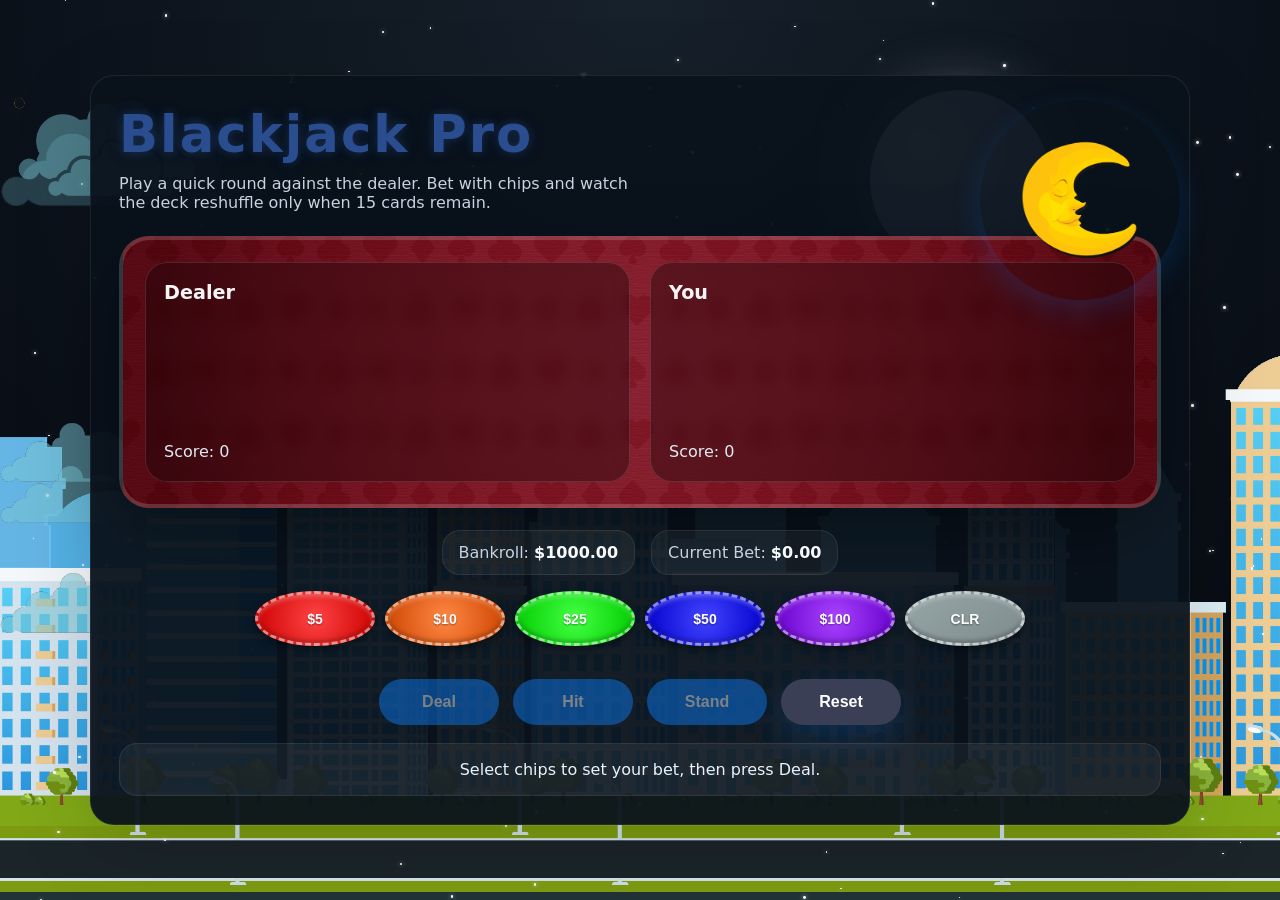
==== blackJackPro.html @ 54fb6fe0 "This is my new blackjack Pro game, it's almost done" ====
<!DOCTYPE html>
<html lang="en">
<head>
    <meta charset="UTF-8">
    <meta name="viewport" content="width=device-width, initial-scale=1.0">
    <title>Blackjack Pro</title>
    <link rel="stylesheet" href="blackJackPro.css">
</head>
<body>
    <div class="stars-container" id="stars-bg"></div>
    <div class="app-shell game-container">
        <header class="header">
            <div class="header-top">
                <div>
                    <h1>Blackjack Pro</h1>
                    <p>Play a quick round against the dealer. Bet with chips and watch the deck reshuffle only when 15 cards remain.</p>
                </div>
                <div class="theme-switcher">
                    <button id="theme-toggle" type="button" aria-label="Toggle theme">
                        <img id="theme-icon" src="pictures/moon1319.png" alt="Toggle theme">
                    </button>
                </div>
            </div>
        </header>
        <main class="game-board">
            <section class="hand-panel dealer-panel">
                <h2>Dealer</h2>
                <div id="dealer-cards" class="cards"></div>
                <div class="score">Score: <span id="dealer-score">0</span></div>
            </section>
            <section class="hand-panel player-panel">
                <h2>You</h2>
                <div id="player-cards" class="cards"></div>
                <div class="score">Score: <span id="player-score">0</span></div>
            </section>
        </main>
        <section class="betting">
            <div class="bet-info">
                <div class="wallet">Bankroll: <strong id="balance-display">$1000.00</strong></div>
                <div class="wallet">Current Bet: <strong id="bet-display">$0.00</strong></div>
            </div>
            <div class="chip-tray" id="chip-buttons">
                <button class="chip chip-5" data-value="5">
                    <div class="chip-face">$5</div>
                </button>
                <button class="chip chip-10" data-value="10">
                    <div class="chip-face">$10</div>
                </button>
                <button class="chip chip-25" data-value="25">
                    <div class="chip-face">$25</div>
                </button>
                <button class="chip chip-50" data-value="50">
                    <div class="chip-face">$50</div>
                </button>
                <button class="chip chip-100" data-value="100">
                    <div class="chip-face">$100</div>
                </button>
                <button class="chip chip-clear" data-value="clear">
                    <div class="chip-face">CLR</div>
                </button>
            </div>
        </section>
        <section class="controls">
            <div class="button-row">
                <button id="deal-btn" disabled>Deal</button>
                <button id="hit-btn" disabled>Hit</button>
                <button id="stand-btn" disabled>Stand</button>
                <button id="reset-btn">Reset</button>
            </div>
            <div class="status">
                <p id="message">Select chips to set your bet, then press Deal.</p>
            </div>
        </section>
    </div>
    <script src="blackJackPro.js"></script>
</body>
</html>
---- blackJackPro.css ----
* {
    box-sizing: border-box;
}

:root {
    color-scheme: light;
    --bg: radial-gradient(circle at top, #e3e8f1 0%, #d2d9e3 48%, #b8c2d1 100%);
    --surface: rgba(235, 239, 245, 0.95);
    --surface-strong: rgba(230, 236, 243, 0.98);
    --text: #15202b;
    --muted: #596675;
    --border: rgba(20, 30, 45, 0.16);
    --panel: rgba(180, 200, 230, 0.85);
    --panel-border: rgba(20, 30, 45, 0.14);
    --button-bg: #0c81ff;
    --button-text: #ffffff;
    --button-surface: rgba(230, 236, 243, 0.95);
    --table-bg: url("pictures/green-table.jpg");
}

body.dark {
    color-scheme: dark;
    --bg: radial-gradient(circle at top, #17212b 0%, #0d141d 45%, #05080f 100%);
    --surface: rgba(10, 18, 28, 0.95);
    --surface-strong: rgba(10, 18, 28, 0.98);
    --text: #f5f5f5;
    --muted: #c8d2e0;
    --border: rgba(255, 255, 255, 0.08);
    --panel: rgba(0, 0, 0, 0.32);
    --panel-border: rgba(255, 255, 255, 0.12);
    --button-bg: #0c81ff;
    --button-text: #ffffff;
    --button-surface: rgba(255, 255, 255, 0.08);
    --table-bg: url("pictures/red-table.jpg");
    background: url("pictures/daytime-city42281.png") center/cover no-repeat, var(--bg);
    background-attachment: fixed;
}

body {
    margin: 0;
    min-height: 100vh;
    font-family: Inter, system-ui, -apple-system, BlinkMacSystemFont, "Segoe UI", sans-serif;
    background: url("pictures/daytime-city42281.png") center/cover no-repeat, linear-gradient(to bottom, #87ceeb 0%, #ffffff 100%);
    background-attachment: fixed;
    color: var(--text);
    display: flex;
    align-items: center;
    justify-content: center;
    padding: 20px;
    transition: background 220ms ease, color 220ms ease;
}

.app-shell {
    width: min(1100px, 100%);
    border: 1px solid var(--border);
    border-radius: 24px;
    padding: 28px;
    background: var(--surface);
    box-shadow: 0 20px 80px rgba(0, 0, 0, 0.15);
}

.header {
    margin-bottom: 24px;
}

.header-top {
    display: flex;
    align-items: center;
    justify-content: space-between;
    gap: 16px;
    flex-wrap: wrap;
}

.header h1 {
    margin: 0;
    font-size: clamp(2rem, 4vw, 3.5rem);
    letter-spacing: 0.04em;
}

body.dark .header h1 {
    color: #2a4d8f;
    text-shadow:
        0 0 8px rgba(42, 77, 143, 0.35),
        0 0 18px rgba(42, 77, 143, 0.2);
}

.header p {
    margin: 10px 0 0;
    max-width: 520px;
    color: var(--muted);
}

.theme-switcher {
    position: fixed;
    top: 100px;
    right: 100px;
    display: inline-flex;
    align-items: center;
    justify-content: center;
    z-index: 1000;
}

#theme-toggle {
    width: 200px;
    height: 200px;
    border: none;
    border-radius: 50%;
    background: transparent;
    display: inline-flex;
    align-items: center;
    justify-content: center;
    padding: 0;
    cursor: pointer;
    transition: transform 150ms ease;
}

#theme-toggle:hover {
    transform: scale(1.05);
}

#theme-toggle img {
    width: 120px;
    height: 120px;
    display: block;
    transition: filter 300ms ease;
}

#theme-toggle.showing-sun img {
    filter: drop-shadow(0 0 20px rgba(255, 215, 0, 0.7)) drop-shadow(0 0 40px rgba(255, 200, 0, 0.4));
}

.game-board {
    display: grid;
    gap: 20px;
    grid-template-columns: repeat(2, minmax(0, 1fr));
    margin-bottom: 22px;
    padding: 22px;
    border-radius: 30px;
    background-image: var(--table-bg);
    background-size: cover;
    background-position: center;
    background-repeat: no-repeat;
    border: 4px solid rgba(255, 255, 255, 0.16);
    box-shadow: 0 26px 70px rgba(0, 0, 0, 0.35);
}

.hand-panel {
    padding: 18px;
    border-radius: 22px;
    background: var(--panel);
    border: 1px solid var(--panel-border);
    backdrop-filter: blur(8px);
    min-height: 220px;
}

.hand-panel h2 {
    margin: 0 0 14px;
    font-size: 1.2rem;
}

.cards {
    display: flex;
    flex-wrap: wrap;
    gap: 12px;
    min-height: 110px;
    padding: 6px;
    margin-bottom: 14px;
}

.card {
    width: 72px;
    height: 96px;
    border-radius: 16px;
    border: 1px solid rgba(255, 255, 255, 0.16);
    background: rgba(255, 255, 255, 0.06);
    box-shadow: 0 14px 35px rgba(0, 0, 0, 0.18);
    display: grid;
    place-items: center;
    padding: 8px;
    overflow: hidden;
}

.card img {
    width: 100%;
    height: 100%;
    object-fit: contain;
    display: block;
}

.card.hidden {
    background: linear-gradient(135deg, #0f2533 0%, #112f42 100%);
    border-color: rgba(255, 255, 255, 0.12);
}

.score {
    font-size: 1rem;
    color: #e0e9f2;
}

.betting {
    display: grid;
    gap: 16px;
    margin-bottom: 18px;
}

.bet-info {
    display: flex;
    gap: 16px;
    flex-wrap: wrap;
    justify-content: center;
}

.wallet {
    background: rgba(255, 255, 255, 0.05);
    border: 1px solid rgba(255, 255, 255, 0.08);
    border-radius: 18px;
    padding: 12px 16px;
    min-width: 180px;
    text-align: center;
    color: #c8d2e0;
}

.wallet strong {
    color: #f7fafc;
}

.chips {
    display: flex;
    flex-wrap: wrap;
    gap: 12px;
    justify-content: center;
    padding: 10px;
}

/* ===== CHIP TRAY ===== */
.chip-tray {
    display: flex;
    gap: 10px;
    justify-content: center;
    margin-bottom: 15px;
    padding: 0;
    background: transparent;
}

.chip {
    position: relative;
    width: 55px;
    height: 55px;
    aspect-ratio: 1 / 1;
    overflow: hidden;
    border-radius: 50%;
    border: 3px dashed rgba(255, 255, 255, 0.5);
    font-weight: 700;
    font-size: 14px;
    cursor: pointer;
    transition: all 0.2s ease;
    box-shadow:
        0 4px 8px rgba(0, 0, 0, 0.4),
        inset 0 2px 4px rgba(255, 255, 255, 0.3),
        inset 0 -2px 4px rgba(0, 0, 0, 0.3);
    display: inline-flex;
    align-items: center;
    justify-content: center;
    color: white;
}

.chip-face {
    position: relative;
    display: inline-flex;
    align-items: center;
    justify-content: center;
    width: 100%;
    height: 100%;
    font-family: 'Arial Black', sans-serif;
    font-size: 14px;
    font-weight: 700;
    color: inherit;
    text-shadow: 0 1px 2px rgba(0, 0, 0, 0.4);
    background: transparent;
    border-radius: 50%;
    overflow: hidden;
}

.chip:hover:not(:disabled) {
    transform: translateY(-4px) scale(1.1);
}

.chip:active:not(:disabled) {
    transform: translateY(-1px) scale(1.05);
}

.chip:disabled {
    opacity: 0.3;
    cursor: not-allowed;
    filter: grayscale(100%);
}

.chip.active {
    border: 3px solid #ffd700;
    box-shadow:
        0 4px 8px rgba(0, 0, 0, 0.4),
        inset 0 2px 4px rgba(255, 255, 255, 0.3),
        inset 0 -2px 4px rgba(0, 0, 0, 0.3),
        0 0 0 2px rgba(255, 215, 0, 0.5),
        0 0 12px rgba(255, 215, 0, 0.4);
}

.chip-5 {
    background: radial-gradient(circle, #ff4444, #cc0000);
    color: white;
}

.chip-10 {
    background: radial-gradient(circle, #ff8844, #cc4400);
    color: white;
}

.chip-25 {
    background: radial-gradient(circle, #44ff44, #00cc00);
    color: white;
}

.chip-50 {
    background: radial-gradient(circle, #4444ff, #0000cc);
    color: white;
}

.chip-100 {
    background: radial-gradient(circle, #aa44ff, #6600cc);
    color: white;
}

.chip-clear {
    background: linear-gradient(145deg, #95a5a6, #7f8c8d);
    width: 55px;
    height: 55px;
    border-radius: 50%;
}

.chip-clear .chip-face {
    font-size: 14px;
    background: transparent;
    border-radius: 50%;
}

.controls {
    display: grid;
    gap: 18px;
}

.button-row {
    display: flex;
    flex-wrap: wrap;
    gap: 14px;
    justify-content: center;
}

button {
    border: none;
    border-radius: 999px;
    min-width: 120px;
    padding: 14px 20px;
    font-size: 1rem;
    font-weight: 600;
    transition: transform 150ms ease, background-color 150ms ease, opacity 150ms ease;
    cursor: pointer;
    background: #0c81ff;
    color: white;
    box-shadow: 0 12px 30px rgba(12, 129, 255, 0.18);
}

button:hover:not(:disabled) {
    transform: translateY(-1px);
}

button:disabled {
    opacity: 0.45;
    cursor: not-allowed;
    box-shadow: none;
}

button#reset-btn {
    background: #3a3f56;
}

.status {
    text-align: center;
    padding: 16px 18px;
    border-radius: 18px;
    background: rgba(255, 255, 255, 0.05);
    border: 1px solid rgba(255, 255, 255, 0.08);
}

.status p {
    margin: 0;
    font-size: 1rem;
    color: #e5f3ff;
}

#confetti-container {
    position: fixed;
    top: 0;
    left: 0;
    width: 100%;
    height: 100%;
    pointer-events: none;
    overflow: hidden;
    z-index: 9999;
}

.confetti-piece {
    position: absolute;
    top: -10%;
    border-radius: 2px;
    will-change: transform, opacity;
}

@keyframes broken-neon {
    0%, 100% { opacity: 1; text-shadow: 0 0 5px #ff00ff, 0 0 10px #ff00ff, 0 0 15px #ff00ff, 0 0 20px #ff00ff, 0 0 35px #ff00ff, 0 0 40px #ff00ff; }
    10% { opacity: 0.8; text-shadow: 0 0 2px #ff00ff, 0 0 5px #ff00ff; }
    20% { opacity: 1; text-shadow: 0 0 5px #ff00ff, 0 0 10px #ff00ff, 0 0 15px #ff00ff, 0 0 20px #ff00ff, 0 0 35px #ff00ff, 0 0 40px #ff00ff; }
    30% { opacity: 0.9; text-shadow: 0 0 3px #ff00ff, 0 0 8px #ff00ff; }
    40% { opacity: 1; text-shadow: 0 0 5px #ff00ff, 0 0 10px #ff00ff, 0 0 15px #ff00ff, 0 0 20px #ff00ff, 0 0 35px #ff00ff, 0 0 40px #ff00ff; }
    50% { opacity: 0.7; text-shadow: 0 0 1px #ff00ff; }
    60% { opacity: 1; text-shadow: 0 0 5px #ff00ff, 0 0 10px #ff00ff, 0 0 15px #ff00ff, 0 0 20px #ff00ff, 0 0 35px #ff00ff, 0 0 40px #ff00ff; }
    70% { opacity: 0.85; text-shadow: 0 0 4px #ff00ff, 0 0 9px #ff00ff; }
    80% { opacity: 1; text-shadow: 0 0 5px #ff00ff, 0 0 10px #ff00ff, 0 0 15px #ff00ff, 0 0 20px #ff00ff, 0 0 35px #ff00ff, 0 0 40px #ff00ff; }
    90% { opacity: 0.75; text-shadow: 0 0 2px #ff00ff, 0 0 6px #ff00ff; }
}

@keyframes twinkle {
    0%, 100% { 
        opacity: 0.2; 
        transform: scale(1);
    }
    50% { 
        opacity: 1; 
        transform: scale(1.3);
    }
}

@keyframes shoot {
    0% {
        transform: translateX(0) translateY(0);
        opacity: 1;
    }
    100% {
        transform: translateX(-300px) translateY(300px);
        opacity: 0;
    }
}

/* ===== TWINKLING STARS BACKGROUND ===== */
.stars-container {
    position: fixed;
    inset: 0;
    z-index: 0;
    pointer-events: none;
    overflow: hidden;
    opacity: 0;
    transition: opacity 0.8s ease;
}

body.dark .stars-container {
    opacity: 1;
}

.star {
    position: absolute;
    background: white;
    border-radius: 50%;
    box-shadow: 0 0 4px rgba(255, 255, 255, 0.8);
    animation: twinkle 3s infinite ease-in-out;
    z-index: 1;
}

/* Shooting star variant */
.shooting-star {
    position: absolute;
    width: 2px;
    height: 2px;
    background: linear-gradient(90deg, white, transparent);
    border-radius: 50%;
    animation: shoot 3s linear infinite;
    opacity: 0;
    z-index: 1;
}

.moon {
    position: absolute;
    border-radius: 50%;
    background: radial-gradient(circle at 30% 30%, #f7f7ff 0%, #d2d5ff 35%, #8a92c2 100%);
    box-shadow: 0 0 60px rgba(238, 238, 255, 0.35);
    filter: blur(0.2px);
    z-index: 0;
}

.cloud {
    position: absolute;
    pointer-events: none;
    animation: floatCloud ease-in-out infinite;
    z-index: 2;
}

@keyframes floatCloud {
    0% {
        transform: translateX(100vw) translateY(0px);
    }
    25% {
        transform: translateX(75vw) translateY(-40px);
    }
    50% {
        transform: translateX(50vw) translateY(40px);
    }
    75% {
        transform: translateX(25vw) translateY(-20px);
    }
    100% {
        transform: translateX(-300px) translateY(0px);
    }
}

/* Make sure game content is above stars */
.game-container {
    position: relative;
    z-index: 1;
}

@media (max-width: 760px) {
    .game-board {
        grid-template-columns: 1fr;
    }
    .card {
        width: 64px;
        height: 88px;
    }
}
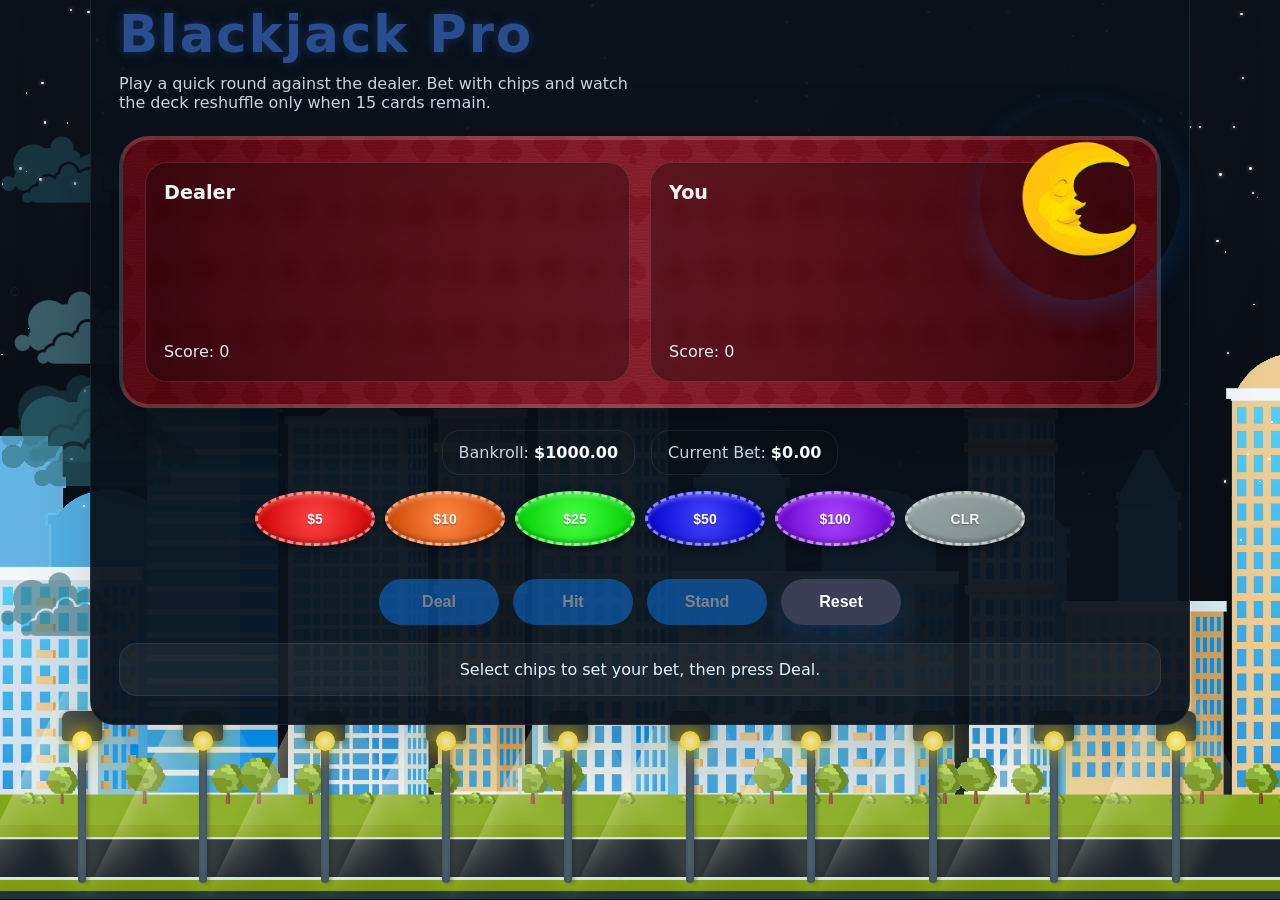
==== commit 8ecf3b27: "I got the sound and the lights to work" ====
--- a/blackJackPro.html
+++ b/blackJackPro.html
@@ -71,6 +71,7 @@
                 <p id="message">Select chips to set your bet, then press Deal.</p>
             </div>
         </section>
+        <img src="pictures/car&wheels.png" id="driving-car" class="driving-car" alt="car">
     </div>
     <script src="blackJackPro.js"></script>
 </body>
--- a/blackJackPro.css
+++ b/blackJackPro.css
@@ -211,7 +211,7 @@
 }
 
 .wallet {
-    background: rgba(255, 255, 255, 0.05);
+    background: rgba(255, 255, 255, 0);
     border: 1px solid rgba(255, 255, 255, 0.08);
     border-radius: 18px;
     padding: 12px 16px;
@@ -244,7 +244,7 @@
 
 .chip {
     position: relative;
-    width: 55px;
+    width: 5px;
     height: 55px;
     aspect-ratio: 1 / 1;
     overflow: hidden;
@@ -261,7 +261,7 @@
     display: inline-flex;
     align-items: center;
     justify-content: center;
-    color: white;
+    color: rgb(247, 249, 247);
 }
 
 .chip-face {
@@ -277,7 +277,7 @@
     color: inherit;
     text-shadow: 0 1px 2px rgba(0, 0, 0, 0.4);
     background: transparent;
-    border-radius: 50%;
+    /* border-radius: 50%; */
     overflow: hidden;
 }
 
@@ -296,7 +296,7 @@
 }
 
 .chip.active {
-    border: 3px solid #ffd700;
+    /* border: 3px solid #ffd700; */
     box-shadow:
         0 4px 8px rgba(0, 0, 0, 0.4),
         inset 0 2px 4px rgba(255, 255, 255, 0.3),
@@ -454,7 +454,7 @@
 .stars-container {
     position: fixed;
     inset: 0;
-    z-index: 0;
+    z-index: -1;
     pointer-events: none;
     overflow: hidden;
     opacity: 0;
@@ -523,7 +523,8 @@
 /* Make sure game content is above stars */
 .game-container {
     position: relative;
-    z-index: 1;
+    top: -100px;
+    z-index: 10;
 }
 
 @media (max-width: 760px) {
@@ -535,3 +536,312 @@
         height: 88px;
     }
 }
+
+
+/* ===== STREETLAMP ===== */
+.streetlamp {
+    position: absolute;
+    bottom: 0;
+    right: 15%;
+    width: 80px;
+    height: 300px;
+    z-index: 3;
+    opacity: 0;
+    transition: opacity 0.8s ease;
+}
+
+body.dark .streetlamp {
+    opacity: 1;
+}
+
+/* The pole */
+.lamp-post {
+    position: absolute;
+    bottom: 0;
+    left: 50%;
+    transform: translateX(-50%);
+    width: 8px;
+    height: 220px;
+    background: linear-gradient(90deg, #2c3e50, #34495e, #2c3e50);
+    border-radius: 4px;
+    box-shadow: 2px 0 4px rgba(0,0,0,0.4);
+}
+
+/* The lamp head */
+.lamp-head {
+    position: absolute;
+    bottom: 220px;
+    left: 50%;
+    transform: translateX(-50%);
+    width: 40px;
+    height: 30px;
+    background: #1a252f;
+    border-radius: 8px 8px 4px 4px;
+    box-shadow: 0 2px 6px rgba(0,0,0,0.5);
+}
+
+/* The light bulb glow */
+.light-glow {
+    position: absolute;
+    bottom: 215px;
+    left: 50%;
+    transform: translateX(-50%);
+    width: 20px;
+    height: 20px;
+    background: radial-gradient(circle, #fff9c4, #ffd700);
+    border-radius: 50%;
+    box-shadow: 
+        0 0 20px #ffd700,
+        0 0 40px rgba(255, 215, 0, 0.6),
+        0 0 80px rgba(255, 215, 0, 0.3);
+    animation: flicker 4s infinite alternate;
+}
+
+/* FIXED: Light cone - narrow at top, wide at bottom */
+.light-cone {
+    position: absolute;
+    bottom: 0;
+    left: 50%;
+    transform: translateX(-50%);
+    width: 240px;  /* Wide at bottom */
+    height: 220px;
+    background: linear-gradient(
+        to bottom,
+        rgba(255, 248, 220, 0.25) 0%,  /* Bright at top near bulb */
+        rgba(255, 248, 220, 0.15) 30%,
+        rgba(255, 248, 220, 0.08) 60%,
+        transparent 100%              /* Fade out at ground */
+    );
+    clip-path: polygon(45% 0%, 55% 0%, 100% 100%, 0% 100%); /* Trapezoid shape */
+    filter: blur(12px);
+    pointer-events: none;
+}
+
+/* Extra glow at the top of cone near bulb */
+.light-cone::before {
+    content: '';
+    position: absolute;
+    top: 0;
+    left: 50%;
+    transform: translateX(-50%);
+    width: 30px;
+    height: 40px;
+    background: radial-gradient(
+        ellipse at 50% 0%, 
+        rgba(255, 248, 220, 0.4) 0%, 
+        transparent 70%
+    );
+    filter: blur(8px);
+}
+
+@keyframes flicker {
+    0%, 100% { 
+        opacity: 1; 
+        box-shadow: 
+            0 0 20px #ffd700,
+            0 0 40px rgba(255, 215, 0, 0.6),
+            0 0 80px rgba(255, 215, 0, 0.3);
+    }
+    50% { 
+        opacity: 0.9; 
+        box-shadow: 
+            0 0 15px #ffd700,
+            0 0 30px rgba(255, 215, 0, 0.5),
+            0 0 60px rgba(255, 215, 0, 0.2);
+    }
+}
+
+ .streetlamp {
+    position: absolute;
+    bottom: 0;
+    right: 15%;
+    width: 80px;
+    height: 300px;
+    z-index: 3;
+    opacity: 0;
+    transition: opacity 0.8s ease;
+}
+
+body.dark .streetlamp {
+    opacity: 1;
+}
+
+/* The pole */
+.lamp-post {
+    position: absolute;
+    bottom: 17px;
+    right: -173px;
+    transform: translateX(-50%);
+    width: 8px;
+    height: 170px;
+    background: linear-gradient(90deg, #2c3e50, #34495e, #2c3e50);
+    border-radius: 4px;
+    box-shadow: 2px 0 4px rgba(0,0,0,0.4);
+}
+
+/* The lamp head */
+.lamp-head {
+    position: absolute;
+    bottom: 159px;
+    right: -188px;
+    transform: translateX(-50%);
+    width: 40px;
+    height: 30px;
+    background: #1a252f;
+    border-radius: 8px 8px 4px 4px;
+    box-shadow: 0 2px 6px rgba(0,0,0,0.5);
+}
+
+/* The light bulb glow */
+.light-glow {
+    position: absolute;
+    bottom: 149px;
+    right: -168px;
+    transform: translateX(-50%);
+    width: 20px;
+    height: 20px;
+    background: radial-gradient(circle, #fff9c4, #ffd700);
+    border-radius: 50%;
+    box-shadow: 
+        0 0 20px #ffd700,
+        0 0 40px rgba(255, 215, 0, 0.6),
+        0 0 80px rgba(255, 215, 0, 0.3);
+    animation: flicker 4s infinite alternate;
+}
+
+/* The light cone shining down */
+.light-cone {
+    position: absolute;
+    bottom: 1px;
+    right: -398px;
+    transform: translateX(-50%);
+    width: 0;
+    height: 0;
+    border-left: 120px solid transparent;
+    border-right: 120px solid transparent;
+    border-top: 220px solid rgba(255, 248, 220, 0.12);
+    filter: blur(8px);
+    pointer-events: none;
+}
+
+.light-cone::before {
+    content: '';
+    position: absolute;
+    top: -220px;
+    left: -120px;
+    width: 240px;
+    height: 220px;
+    background: radial-gradient(
+        ellipse at 50% 0%, 
+        rgba(255, 248, 220, 0.2) 0%, 
+        rgba(255, 248, 220, 0.411) 40%,
+        transparent 70%
+    );
+}
+
+/* Subtle flicker animation */
+@keyframes flicker {
+    0%, 100% { 
+        opacity: 1; 
+        box-shadow: 
+            0 0 20px #ffd700,
+            0 0 40px rgba(255, 215, 0, 0.6),
+            0 0 80px rgba(255, 215, 0, 0.3);
+    }
+    50% { 
+        opacity: 0.9; 
+        box-shadow: 
+            0 0 15px #ffd700,
+            0 0 30px rgba(255, 215, 0, 0.5),
+            0 0 60px rgba(255, 215, 0, 0.2);
+    }
+}
+
+/* Make table look lit by the lamp */
+body.dark .table-image {
+    filter: drop-shadow(-40px 0 60px rgba(255, 248, 220, 0.15));
+}
+
+
+
+  .table-image {
+   
+   background: url("pictures/daytime-city42281.png") center/cover no-repeat;
+    z-index: 11;
+  }
+
+
+
+.driving-car {
+    position: fixed;
+    bottom: 40px;
+    right: -400px;
+    width: 250px;
+    height: auto;
+    z-index: -6;
+    opacity: 0;
+    pointer-events: none;
+}
+
+body.dark .driving-car {
+    opacity: 1;
+}
+
+@keyframes drive-bounce {
+    0% { transform: translateX(0); }
+    60% { transform: translateX(calc(-100vw - 500px)); }
+    70% { transform: translateX(calc(-100vw - 450px)) translateY(-15px); }
+    80% { transform: translateX(calc(-100vw - 500px)) translateY(0); }
+    90% { transform: translateX(calc(-100vw - 480px)) translateY(-8px); }
+    100% { transform: translateX(calc(-100vw - 500px)) translateY(0); }
+}
+
+.driving-car.drive-in {
+    animation: drive-bounce 20s ease-out forwards;
+}
+
+
+
+.driving-car {
+    position: fixed;
+    bottom: 40px;
+    right: -400px;
+    width: 250px;
+    height: auto;
+    z-index: -6;
+    opacity: 0;
+    pointer-events: none;
+}
+
+body.dark .driving-car {
+    opacity: 1;
+}
+
+/* Infinite drive-by with bounce each loop */
+@keyframes drive-loop {
+    0% {
+        transform: translateX(0) translateY(0);
+    }
+    70% {
+        transform: translateX(calc(-100vw - 500px)) translateY(0);
+    }
+    75% {
+        transform: translateX(calc(-100vw - 450px)) translateY(-15px); /* Bounce up */
+    }
+    80% {
+        transform: translateX(calc(-100vw - 500px)) translateY(0); /* Slam down */
+    }
+    85% {
+        transform: translateX(calc(-100vw - 480px)) translateY(-8px); /* Small bounce */
+    }
+    90% {
+        transform: translateX(calc(-100vw - 500px)) translateY(0); /* Settle */
+    }
+    100% {
+        transform: translateX(calc(-100vw - 800px)) translateY(0); /* Drive off left */
+    }
+}
+
+.driving-car.drive-infinite {
+    animation: drive-loop 10s linear infinite;
+} 
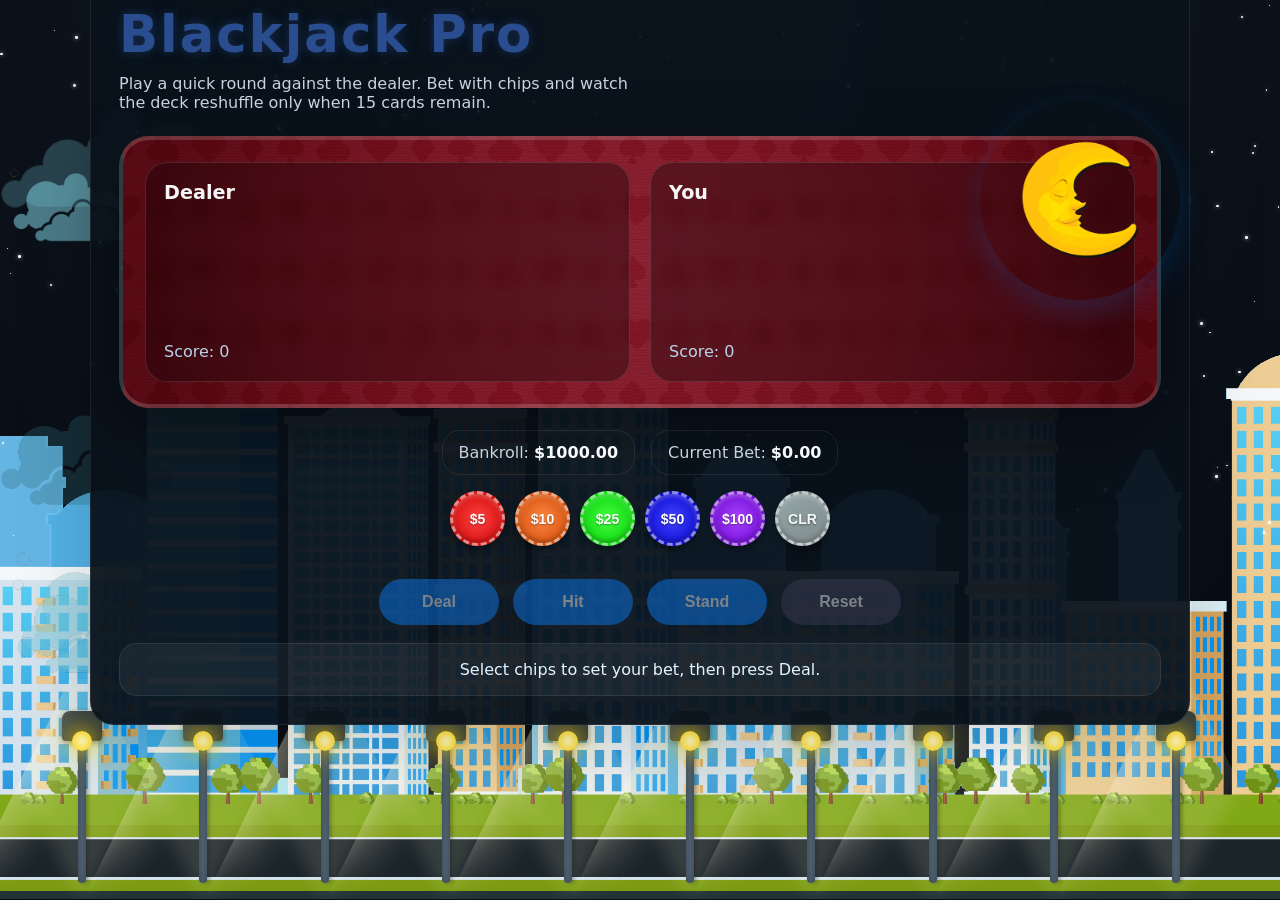
==== commit 5fa83231: "just add music" ====
--- a/blackJackPro.html
+++ b/blackJackPro.html
@@ -1,11 +1,13 @@
 <!DOCTYPE html>
 <html lang="en">
+
 <head>
     <meta charset="UTF-8">
     <meta name="viewport" content="width=device-width, initial-scale=1.0">
     <title>Blackjack Pro</title>
     <link rel="stylesheet" href="blackJackPro.css">
 </head>
+
 <body>
     <div class="stars-container" id="stars-bg"></div>
     <div class="app-shell game-container">
@@ -13,7 +15,8 @@
             <div class="header-top">
                 <div>
                     <h1>Blackjack Pro</h1>
-                    <p>Play a quick round against the dealer. Bet with chips and watch the deck reshuffle only when 15 cards remain.</p>
+                    <p>Play a quick round against the dealer. Bet with chips and watch the deck reshuffle only when 15
+                        cards remain.</p>
                 </div>
                 <div class="theme-switcher">
                     <button id="theme-toggle" type="button" aria-label="Toggle theme">
@@ -40,24 +43,24 @@
                 <div class="wallet">Current Bet: <strong id="bet-display">$0.00</strong></div>
             </div>
             <div class="chip-tray" id="chip-buttons">
-                <button class="chip chip-5" data-value="5">
+                <div class="chip chip-5" data-value="5">
                     <div class="chip-face">$5</div>
-                </button>
-                <button class="chip chip-10" data-value="10">
+                </div>
+                <div class="chip chip-10" data-value="10">
                     <div class="chip-face">$10</div>
-                </button>
-                <button class="chip chip-25" data-value="25">
+                </div>
+                <div class="chip chip-25" data-value="25">
                     <div class="chip-face">$25</div>
-                </button>
-                <button class="chip chip-50" data-value="50">
+                </div>
+                <div class="chip chip-50" data-value="50">
                     <div class="chip-face">$50</div>
-                </button>
-                <button class="chip chip-100" data-value="100">
+                </div>
+                <div class="chip chip-100" data-value="100">
                     <div class="chip-face">$100</div>
-                </button>
-                <button class="chip chip-clear" data-value="clear">
+                </div>
+                <div class="chip chip-clear" data-value="clear">
                     <div class="chip-face">CLR</div>
-                </button>
+                </div>
             </div>
         </section>
         <section class="controls">
@@ -75,4 +78,5 @@
     </div>
     <script src="blackJackPro.js"></script>
 </body>
+
 </html>
--- a/blackJackPro.css
+++ b/blackJackPro.css
@@ -194,7 +194,7 @@
 
 .score {
     font-size: 1rem;
-    color: #e0e9f2;
+    color: #b8d2eb;
 }
 
 .betting {
@@ -244,7 +244,7 @@
 
 .chip {
     position: relative;
-    width: 5px;
+    width: 55px;  /* fixed: was 5px */
     height: 55px;
     aspect-ratio: 1 / 1;
     overflow: hidden;
@@ -277,26 +277,26 @@
     color: inherit;
     text-shadow: 0 1px 2px rgba(0, 0, 0, 0.4);
     background: transparent;
-    /* border-radius: 50%; */
     overflow: hidden;
-}
-
-.chip:hover:not(:disabled) {
+    pointer-events: none; /* so clicks hit .chip */
+}
+
+.chip:hover:not(.disabled) {  /* changed from :disabled */
     transform: translateY(-4px) scale(1.1);
 }
 
-.chip:active:not(:disabled) {
+.chip:active:not(.disabled) {  /* changed from :disabled */
     transform: translateY(-1px) scale(1.05);
 }
 
-.chip:disabled {
+.chip.disabled {  /* changed from :disabled */
     opacity: 0.3;
     cursor: not-allowed;
     filter: grayscale(100%);
+    pointer-events: none;
 }
 
 .chip.active {
-    /* border: 3px solid #ffd700; */
     box-shadow:
         0 4px 8px rgba(0, 0, 0, 0.4),
         inset 0 2px 4px rgba(255, 255, 255, 0.3),
@@ -332,16 +332,13 @@
 
 .chip-clear {
     background: linear-gradient(145deg, #95a5a6, #7f8c8d);
-    width: 55px;
-    height: 55px;
-    border-radius: 50%;
 }
 
 .chip-clear .chip-face {
     font-size: 14px;
     background: transparent;
-    border-radius: 50%;
-}
+}
+
 
 .controls {
     display: grid;
@@ -651,16 +648,7 @@
     }
 }
 
- .streetlamp {
-    position: absolute;
-    bottom: 0;
-    right: 15%;
-    width: 80px;
-    height: 300px;
-    z-index: 3;
-    opacity: 0;
-    transition: opacity 0.8s ease;
-}
+
 
 body.dark .streetlamp {
     opacity: 1;
@@ -771,7 +759,6 @@
   }
 
 
-
 .driving-car {
     position: fixed;
     bottom: 40px;
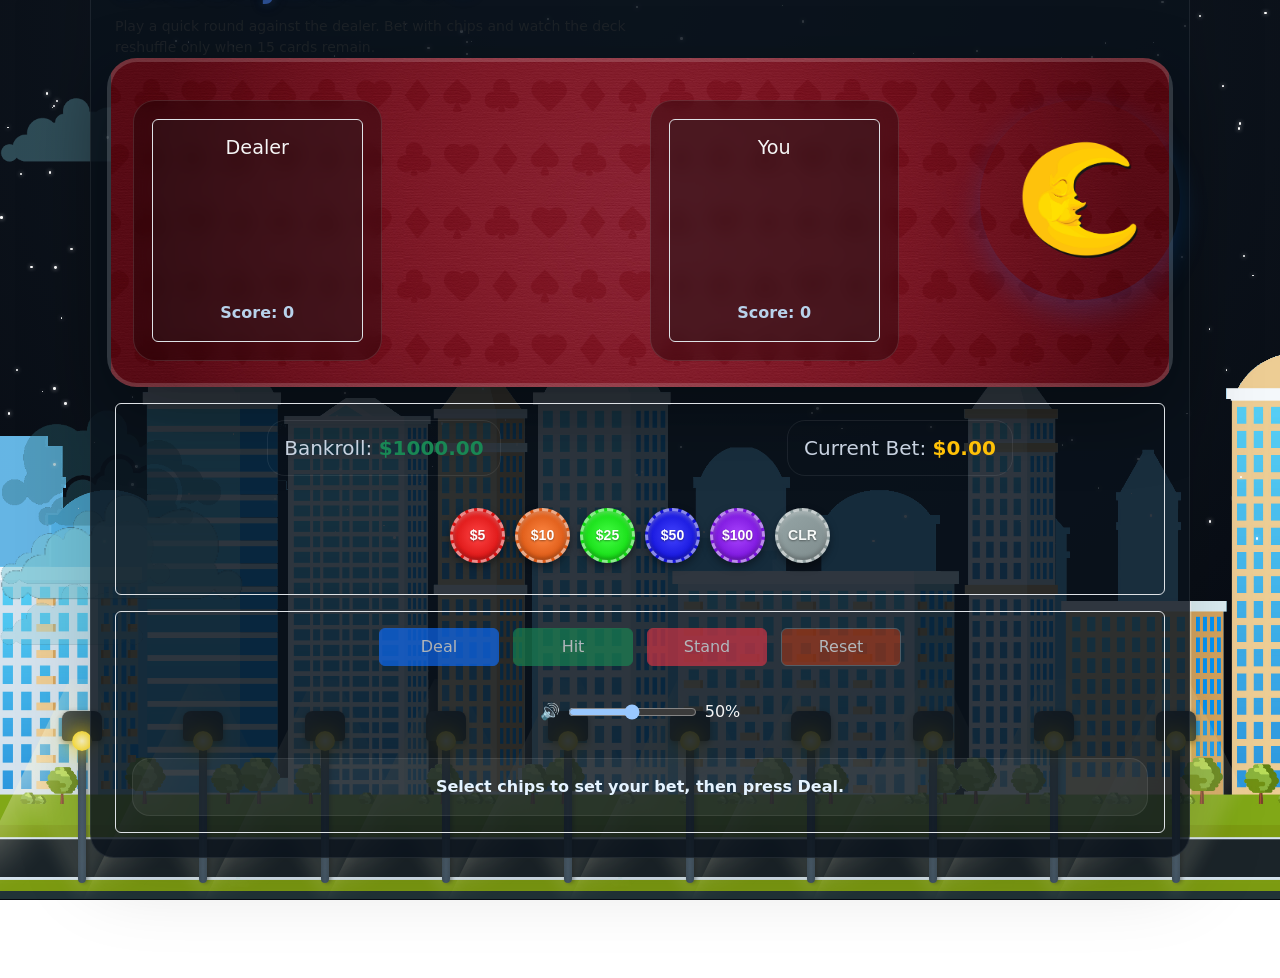
==== commit 50cea346: "this is done" ====
--- a/blackJackPro.html
+++ b/blackJackPro.html
@@ -5,43 +5,53 @@
     <meta charset="UTF-8">
     <meta name="viewport" content="width=device-width, initial-scale=1.0">
     <title>Blackjack Pro</title>
+    <link href="https://cdn.jsdelivr.net/npm/bootstrap@5.3.3/dist/css/bootstrap.min.css" rel="stylesheet">
     <link rel="stylesheet" href="blackJackPro.css">
 </head>
 
 <body>
     <div class="stars-container" id="stars-bg"></div>
-    <div class="app-shell game-container">
-        <header class="header">
-            <div class="header-top">
+    
+    <div class="app-shell game-container container-fluid p-2 p-md-4">
+        
+        <header class="header mb-3">
+            <div class="header-top d-flex justify-content-between align-items-center">
                 <div>
-                    <h1>Blackjack Pro</h1>
-                    <p>Play a quick round against the dealer. Bet with chips and watch the deck reshuffle only when 15
-                        cards remain.</p>
+                    <h1 class="h3 h1-md">Blackjack Pro</h1>
+                    <p class="small text-muted mb-0">Play a quick round against the dealer. Bet with chips and watch the deck reshuffle only when 15 cards remain.</p>
                 </div>
-                <div class="theme-switcher">
-                    <button id="theme-toggle" type="button" aria-label="Toggle theme">
+                <div class="theme-switcher ms-2">
+                    <button id="theme-toggle" class="btn btn-link p-0" type="button" aria-label="Toggle theme">
                         <img id="theme-icon" src="pictures/moon1319.png" alt="Toggle theme">
                     </button>
                 </div>
             </div>
         </header>
-        <main class="game-board">
-            <section class="hand-panel dealer-panel">
-                <h2>Dealer</h2>
-                <div id="dealer-cards" class="cards"></div>
-                <div class="score">Score: <span id="dealer-score">0</span></div>
+
+        <main class="game-board row g-3 mb-3">
+            <section class="hand-panel dealer-panel col-12 col-md-6 text-center">
+                <div class="p-3 border rounded h-100 bg-dark bg-opacity-25">
+                    <h2>Dealer</h2>
+                    <div id="dealer-cards" class="cards my-3"></div>
+                    <div class="score fw-bold">Score: <span id="dealer-score">0</span></div>
+                </div>
             </section>
-            <section class="hand-panel player-panel">
-                <h2>You</h2>
-                <div id="player-cards" class="cards"></div>
-                <div class="score">Score: <span id="player-score">0</span></div>
+            
+            <section class="hand-panel player-panel col-12 col-md-6 text-center">
+                <div class="p-3 border rounded h-100 bg-dark bg-opacity-25">
+                    <h2>You</h2>
+                    <div id="player-cards" class="cards my-3"></div>
+                    <div class="score fw-bold">Score: <span id="player-score">0</span></div>
+                </div>
             </section>
         </main>
-        <section class="betting">
-            <div class="bet-info">
-                <div class="wallet">Bankroll: <strong id="balance-display">$1000.00</strong></div>
-                <div class="wallet">Current Bet: <strong id="bet-display">$0.00</strong></div>
+
+        <section class="betting text-center mb-3 p-3 border rounded">
+            <div class="bet-info d-flex justify-content-around mb-3 fs-5">
+                <div class="wallet">Bankroll: <strong id="balance-display" class="text-success">$1000.00</strong></div>
+                <div class="wallet">Current Bet: <strong id="bet-display" class="text-warning">$0.00</strong></div>
             </div>
+            
             <div class="chip-tray" id="chip-buttons">
                 <div class="chip chip-5" data-value="5">
                     <div class="chip-face">$5</div>
@@ -63,19 +73,30 @@
                 </div>
             </div>
         </section>
-        <section class="controls">
-            <div class="button-row">
-                <button id="deal-btn" disabled>Deal</button>
-                <button id="hit-btn" disabled>Hit</button>
-                <button id="stand-btn" disabled>Stand</button>
-                <button id="reset-btn">Reset</button>
+
+        <section class="controls text-center p-3 border rounded">
+            <div class="button-row mb-3">
+                <button id="deal-btn" class="btn btn-primary" disabled>Deal</button>
+                <button id="hit-btn" class="btn btn-success" disabled>Hit</button>
+                <button id="stand-btn" class="btn btn-danger" disabled>Stand</button>
+                <button id="reset-btn" class="btn btn-secondary">Reset</button>
             </div>
+
+            <div class="volume-control d-flex align-items-center justify-content-center gap-2 mb-3 mx-auto" style="max-width: 300px;">
+                <span id="volume-icon">🔊</span>
+                <input type="range" id="volume-slider" min="0" max="1" step="0.01" value="0.5" aria-label="Volume Slider">
+                <span id="volume-pct">50%</span>
+            </div>
+
             <div class="status">
-                <p id="message">Select chips to set your bet, then press Deal.</p>
+                <p id="message" class="mb-0 fw-semibold">Select chips to set your bet, then press Deal.</p>
             </div>
         </section>
+
         <img src="pictures/car&wheels.png" id="driving-car" class="driving-car" alt="car">
     </div>
+
+    <script src="https://cdn.jsdelivr.net/npm/bootstrap@5.3.3/dist/js/bootstrap.bundle.min.js"></script>
     <script src="blackJackPro.js"></script>
 </body>
 
--- a/blackJackPro.css
+++ b/blackJackPro.css
@@ -5,14 +5,14 @@
 :root {
     color-scheme: light;
     --bg: radial-gradient(circle at top, #e3e8f1 0%, #d2d9e3 48%, #b8c2d1 100%);
-    --surface: rgba(235, 239, 245, 0.95);
+    --surface: rgba(21, 20, 21, 0.602);
     --surface-strong: rgba(230, 236, 243, 0.98);
-    --text: #15202b;
-    --muted: #596675;
-    --border: rgba(20, 30, 45, 0.16);
-    --panel: rgba(180, 200, 230, 0.85);
+    --text: #dfe8f1;
+    --muted: #e1e9f2;
+    --border: rgba(0, 0, 0, 0.16);
+    --panel: rgba(180, 200, 230, 0.484);
     --panel-border: rgba(20, 30, 45, 0.14);
-    --button-bg: #0c81ff;
+    --button-bg: #6796f3;
     --button-text: #ffffff;
     --button-surface: rgba(230, 236, 243, 0.95);
     --table-bg: url("pictures/green-table.jpg");
@@ -21,7 +21,7 @@
 body.dark {
     color-scheme: dark;
     --bg: radial-gradient(circle at top, #17212b 0%, #0d141d 45%, #05080f 100%);
-    --surface: rgba(10, 18, 28, 0.95);
+    --surface: rgba(10, 18, 28, 0.845);
     --surface-strong: rgba(10, 18, 28, 0.98);
     --text: #f5f5f5;
     --muted: #c8d2e0;
@@ -377,7 +377,7 @@
 }
 
 button#reset-btn {
-    background: #3a3f56;
+    background: #d4380cb8;
 }
 
 .status {
@@ -394,6 +394,9 @@
     color: #e5f3ff;
 }
 
+
+
+/* ====================CONFETTI========================== */
 #confetti-container {
     position: fixed;
     top: 0;
@@ -410,6 +413,17 @@
     top: -10%;
     border-radius: 2px;
     will-change: transform, opacity;
+}
+
+@keyframes confetti-fall {
+    0% {
+        transform: translateY(0) translateX(0) rotate(0deg);
+        opacity: 1;
+    }
+    100% {
+        transform: translateY(120vh) translateX(var(--sway)) rotate(720deg);
+        opacity: 0;
+    }
 }
 
 @keyframes broken-neon {
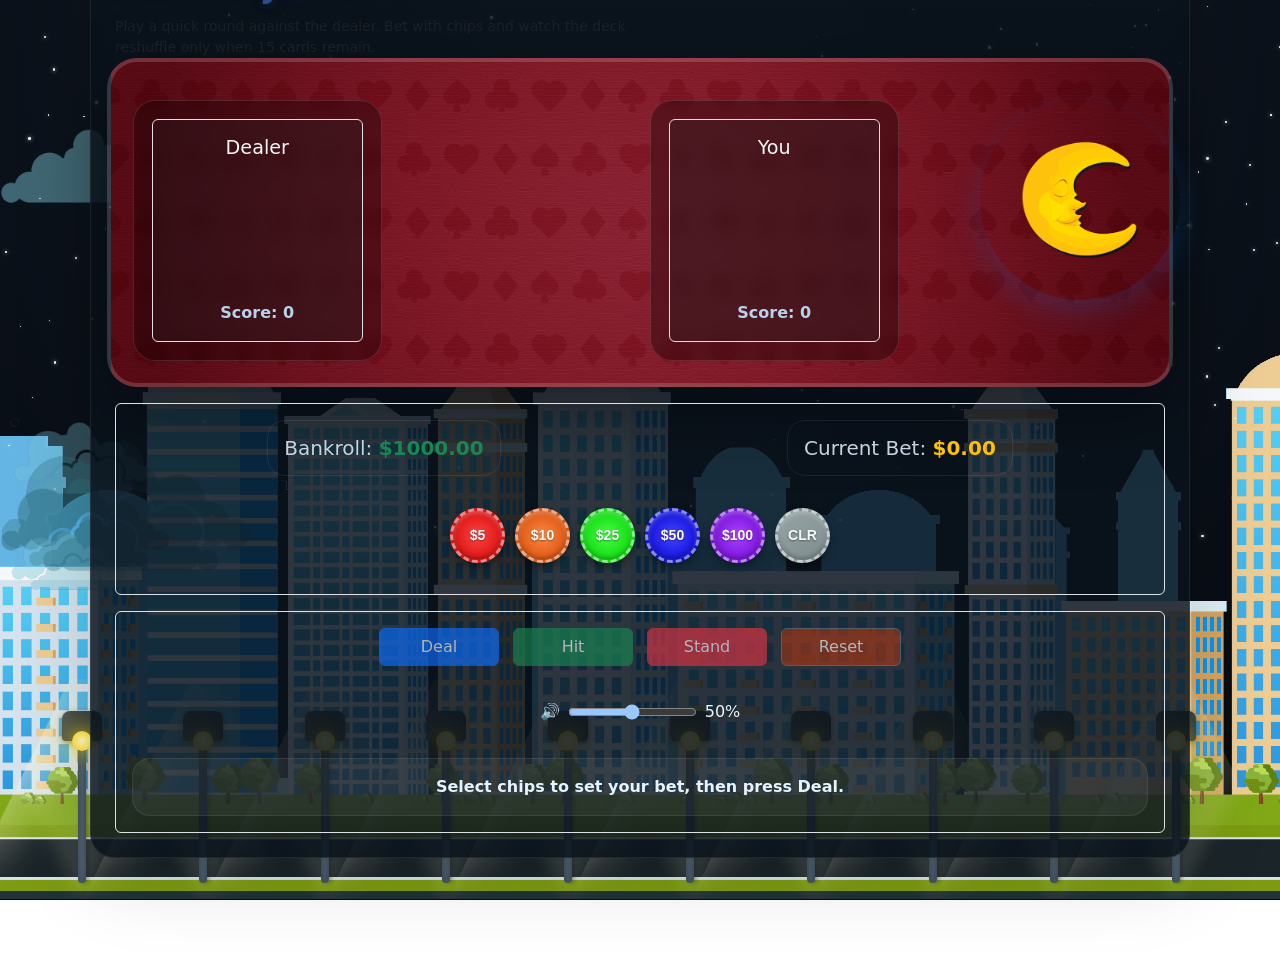
==== commit 950333b0: "I just add an app icon" ====
--- a/blackJackPro.html
+++ b/blackJackPro.html
@@ -7,6 +7,7 @@
     <title>Blackjack Pro</title>
     <link href="https://cdn.jsdelivr.net/npm/bootstrap@5.3.3/dist/css/bootstrap.min.css" rel="stylesheet">
     <link rel="stylesheet" href="blackJackPro.css">
+  
 </head>
 
 <body>
